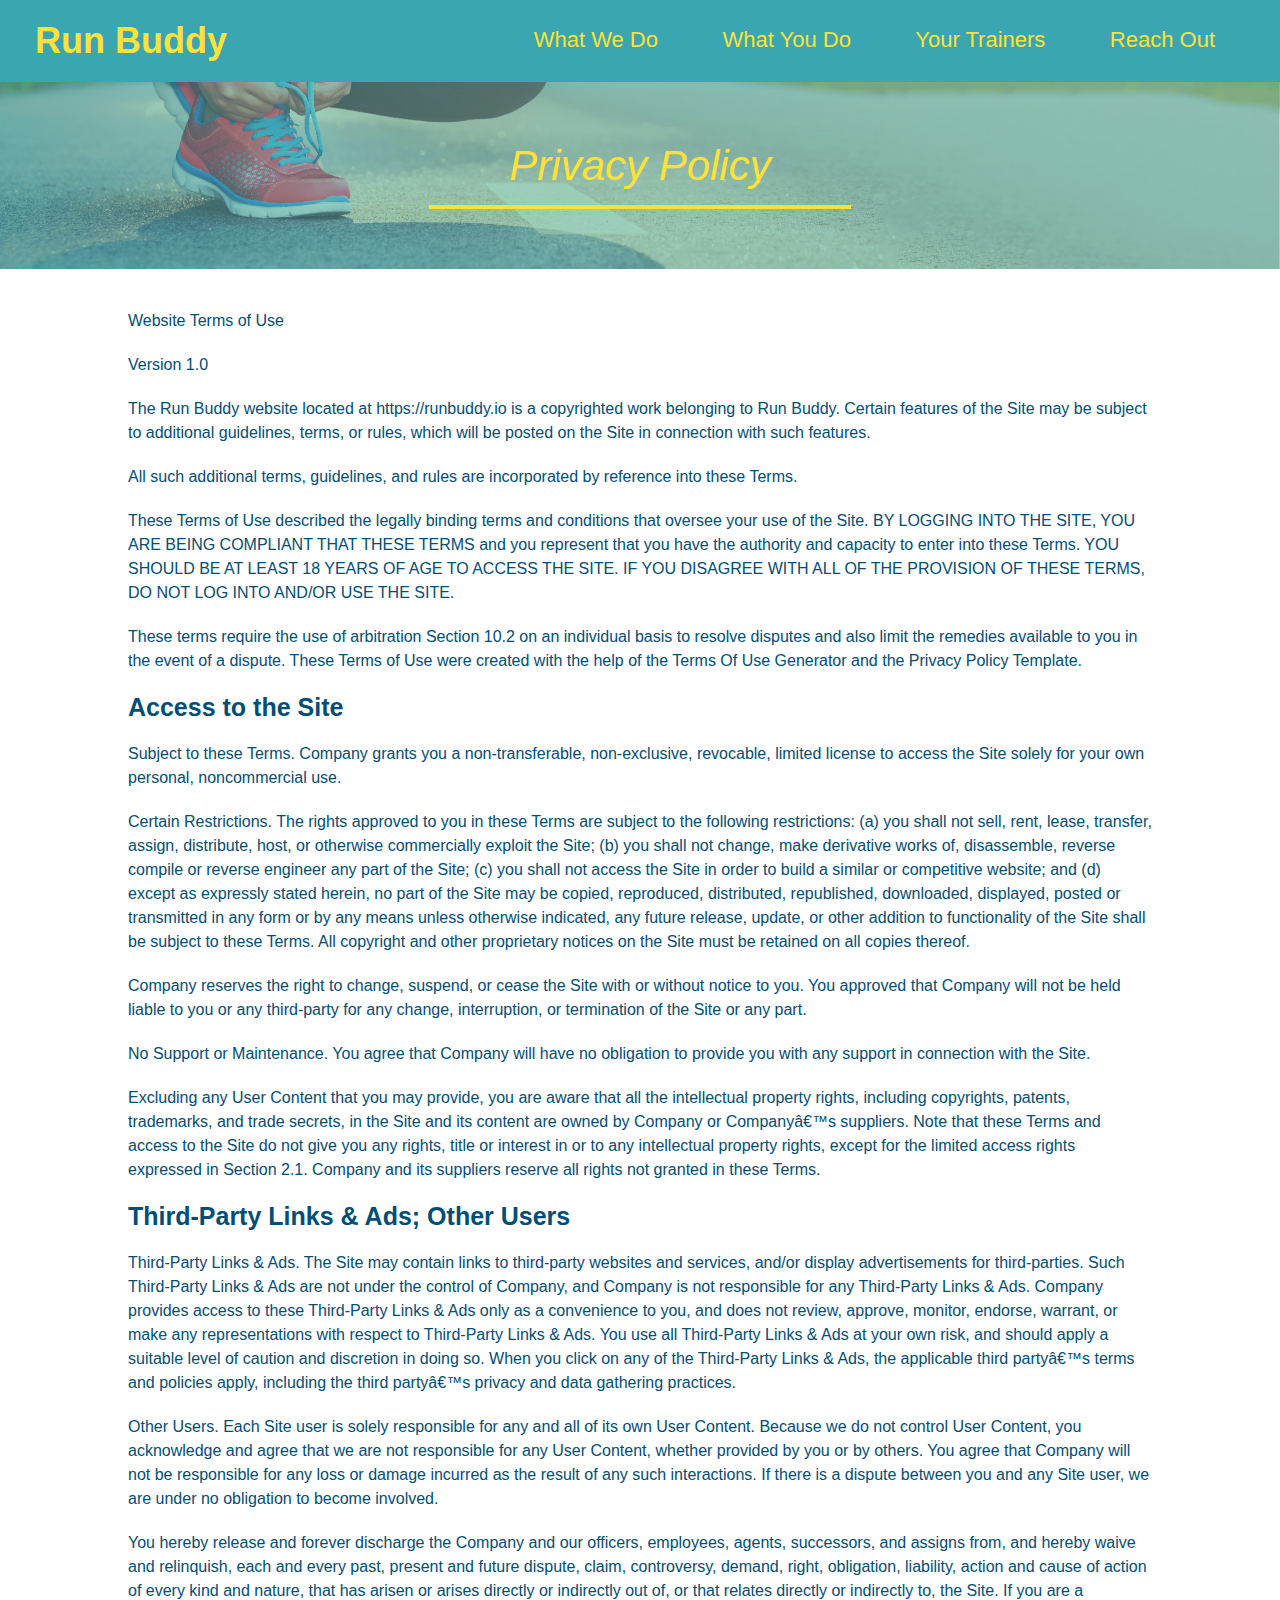
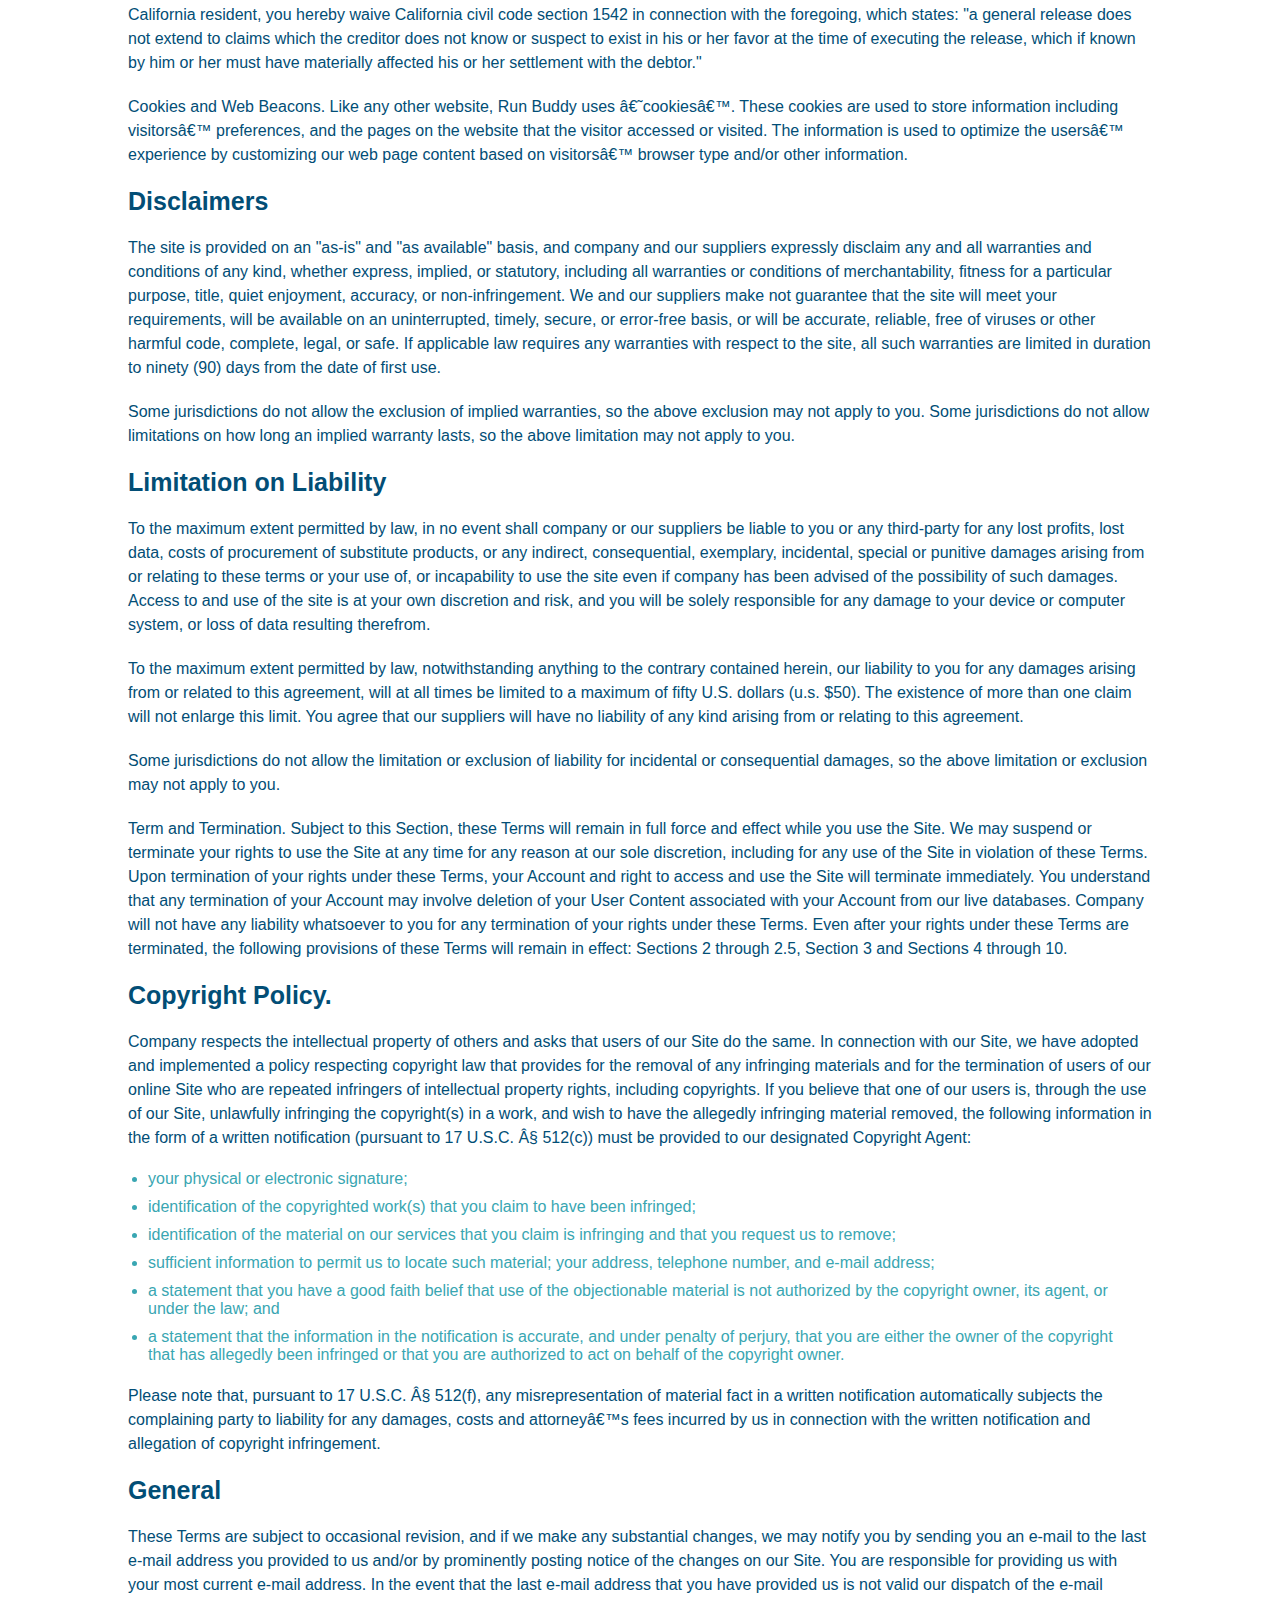
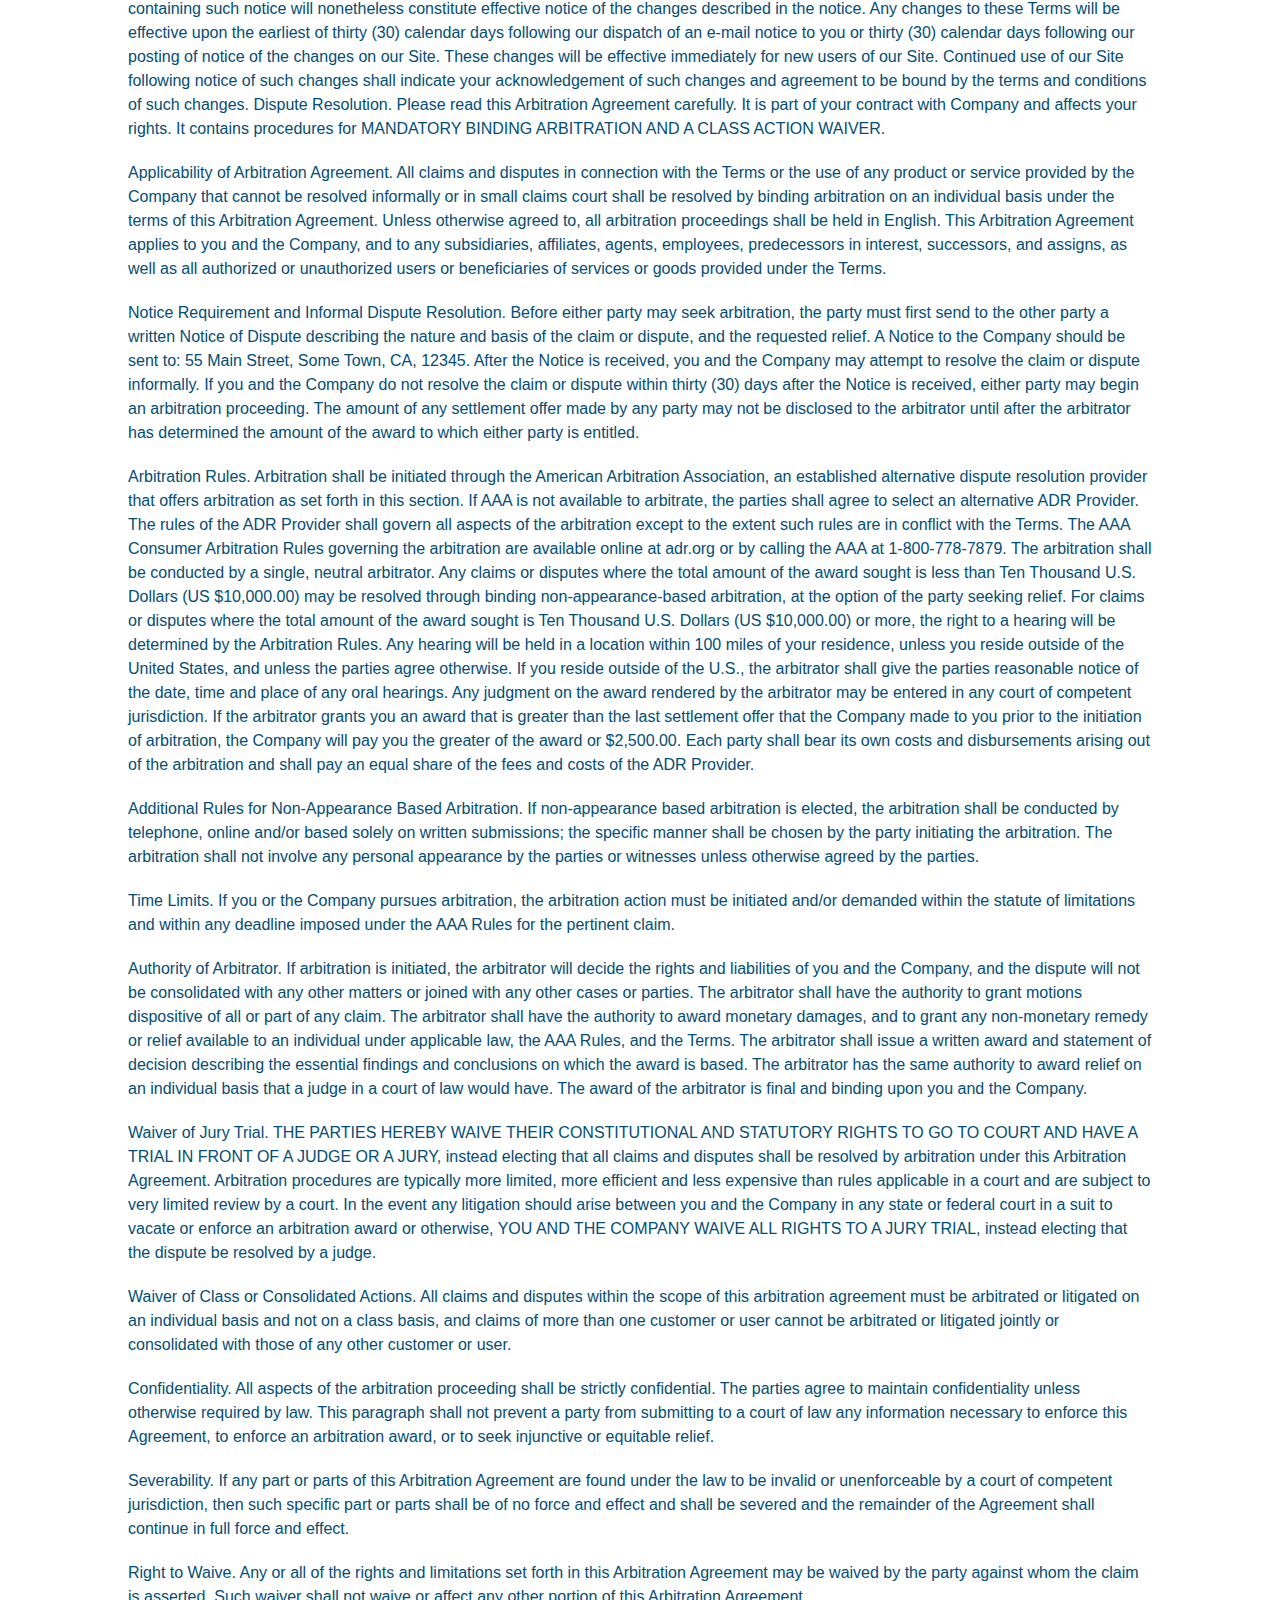
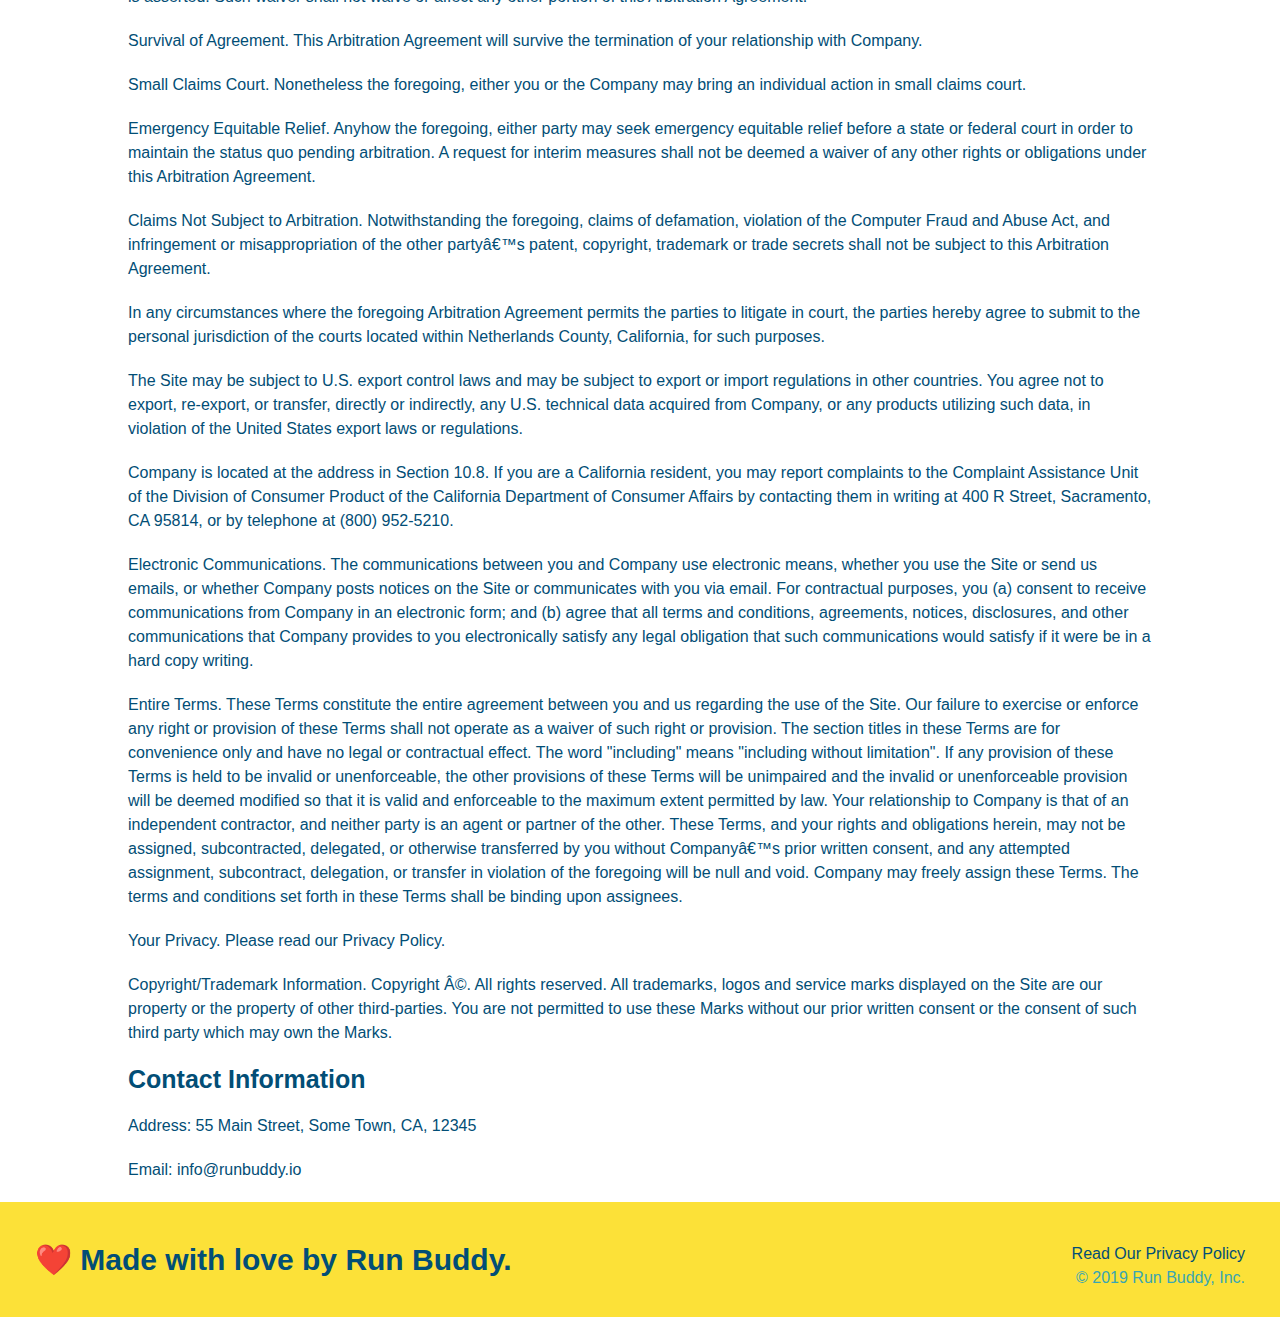
==== privacy-policy.html @ ea3697c6 "privacy policy" ====
<!DOCTYPE html>
<html lang="en">

  <head>
    <meta charset="UTF-8" />
    <title>Privacy Policy - Run Buddy</title>
    <link rel="stylesheet" href="./assets/css/style.css">
    <link rel="stylesheet" href="./assets/css/secondary-styles.css" />
  </head>

  <body>
    <header> 
        <h1> 
            <a href="./index.html">Run Buddy</a> 
        </h1>
        <nav>
            <ul>
                <li>
                    <a href="./index.html#what-we-do">What We Do</a>
                </li>
                <li>
                    <a href="./index.html#what-you-do">What You Do</a>
                </li>
                <li>
                    <a href="./index.html#your-trainers">Your Trainers</a>
                </li>
                <li>
                    <a href="./index.html#reach-out">Reach Out</a>
                </li>
            </ul>
        </nav>
    </header>

    <section class="hero">
        <h2 class="page-title">
            Privacy Policy
        </h2>
    </section>

    <article class="secondary-content">
      <p>
        Website Terms of Use
      </p>

      <p>
        Version 1.0
      </p>

      <p>
        The Run Buddy website located at https://runbuddy.io is a copyrighted work belonging to Run Buddy. Certain
        features of the Site may be subject to additional guidelines, terms, or rules, which will be posted on the Site
        in connection with such features.
      </p>

      <p>
        All such additional terms, guidelines, and rules are incorporated by reference into these Terms.
      </p>

      <p>
        These Terms of Use described the legally binding terms and conditions that oversee your use of the Site. BY
        LOGGING INTO THE SITE, YOU ARE BEING COMPLIANT THAT THESE TERMS and you represent that you have the authority
        and capacity to enter into these Terms. YOU SHOULD BE AT LEAST 18 YEARS OF AGE TO ACCESS THE SITE. IF YOU
        DISAGREE WITH ALL OF THE PROVISION OF THESE TERMS, DO NOT LOG INTO AND/OR USE THE SITE.
      </p>

      <p>
        These terms require the use of arbitration Section 10.2 on an individual basis to resolve disputes and also
        limit the remedies available to you in the event of a dispute. These Terms of Use were created with the help of
        the Terms Of Use Generator and the Privacy Policy Template.
      </p>

      <h3>
        Access to the Site
      </h3>

      <p>
        Subject to these Terms. Company grants you a non-transferable, non-exclusive, revocable, limited license to
        access the Site solely for your own personal, noncommercial use.
      </p>

      <p>
        Certain Restrictions. The rights approved to you in these Terms are subject to the following restrictions: (a)
        you shall not sell, rent, lease, transfer, assign, distribute, host, or otherwise commercially exploit the Site;
        (b) you shall not change, make derivative works of, disassemble, reverse compile or reverse engineer any part of
        the Site; (c) you shall not access the Site in order to build a similar or competitive website; and (d) except
        as expressly stated herein, no part of the Site may be copied, reproduced, distributed, republished, downloaded,
        displayed, posted or transmitted in any form or by any means unless otherwise indicated, any future release,
        update, or other addition to functionality of the Site shall be subject to these Terms. All copyright and other
        proprietary notices on the Site must be retained on all copies thereof.
      </p>

      <p>
        Company reserves the right to change, suspend, or cease the Site with or without notice to you. You approved
        that Company will not be held liable to you or any third-party for any change, interruption, or termination of
        the Site or any part.
      </p>

      <p>
        No Support or Maintenance. You agree that Company will have no obligation to provide you with any support in
        connection with the Site.
      </p>

      <p>
        Excluding any User Content that you may provide, you are aware that all the intellectual property rights,
        including copyrights, patents, trademarks, and trade secrets, in the Site and its content are owned by Company
        or Companyâ€™s suppliers. Note that these Terms and access to the Site do not give you any rights, title or
        interest in or to any intellectual property rights, except for the limited access rights expressed in Section
        2.1. Company and its suppliers reserve all rights not granted in these Terms.
      </p>

      <h3>
        Third-Party Links & Ads; Other Users
      </h3>

      <p>
        Third-Party Links & Ads. The Site may contain links to third-party websites and services, and/or display
        advertisements for third-parties. Such Third-Party Links & Ads are not under the control of Company, and Company
        is not responsible for any Third-Party Links & Ads. Company provides access to these Third-Party Links & Ads
        only as a convenience to you, and does not review, approve, monitor, endorse, warrant, or make any
        representations with respect to Third-Party Links & Ads. You use all Third-Party Links & Ads at your own risk,
        and should apply a suitable level of caution and discretion in doing so. When you click on any of the
        Third-Party Links & Ads, the applicable third partyâ€™s terms and policies apply, including the third partyâ€™s
        privacy and data gathering practices.
      </p>

      <p>
        Other Users. Each Site user is solely responsible for any and all of its own User Content. Because we do not
        control User Content, you acknowledge and agree that we are not responsible for any User Content, whether
        provided by you or by others. You agree that Company will not be responsible for any loss or damage incurred as
        the result of any such interactions. If there is a dispute between you and any Site user, we are under no
        obligation to become involved.
      </p>

      <p>
        You hereby release and forever discharge the Company and our officers, employees, agents, successors, and
        assigns from, and hereby waive and relinquish, each and every past, present and future dispute, claim,
        controversy, demand, right, obligation, liability, action and cause of action of every kind and nature, that has
        arisen or arises directly or indirectly out of, or that relates directly or indirectly to, the Site. If you are
        a California resident, you hereby waive California civil code section 1542 in connection with the foregoing,
        which states: "a general release does not extend to claims which the creditor does not know or suspect to exist
        in his or her favor at the time of executing the release, which if known by him or her must have materially
        affected his or her settlement with the debtor."
      </p>

      <p>
        Cookies and Web Beacons. Like any other website, Run Buddy uses â€˜cookiesâ€™. These cookies are used to store
        information including visitorsâ€™ preferences, and the pages on the website that the visitor accessed or visited.
        The information is used to optimize the usersâ€™ experience by customizing our web page content based on visitorsâ€™
        browser type and/or other information.
      </p>

      <h3>
        Disclaimers
      </h3>

      <p>
        The site is provided on an "as-is" and "as available" basis, and company and our suppliers expressly disclaim
        any and all warranties and conditions of any kind, whether express, implied, or statutory, including all
        warranties or conditions of merchantability, fitness for a particular purpose, title, quiet enjoyment, accuracy,
        or non-infringement. We and our suppliers make not guarantee that the site will meet your requirements, will be
        available on an uninterrupted, timely, secure, or error-free basis, or will be accurate, reliable, free of
        viruses or other harmful code, complete, legal, or safe. If applicable law requires any warranties with respect
        to the site, all such warranties are limited in duration to ninety (90) days from the date of first use.
      </p>

      <p>
        Some jurisdictions do not allow the exclusion of implied warranties, so the above exclusion may not apply to
        you. Some jurisdictions do not allow limitations on how long an implied warranty lasts, so the above limitation
        may not apply to you.
      </p>

      <h3>
        Limitation on Liability
      </h3>

      <p>
        To the maximum extent permitted by law, in no event shall company or our suppliers be liable to you or any
        third-party for any lost profits, lost data, costs of procurement of substitute products, or any indirect,
        consequential, exemplary, incidental, special or punitive damages arising from or relating to these terms or
        your use of, or incapability to use the site even if company has been advised of the possibility of such
        damages. Access to and use of the site is at your own discretion and risk, and you will be solely responsible
        for any damage to your device or computer system, or loss of data resulting therefrom.
      </p>

      <p>
        To the maximum extent permitted by law, notwithstanding anything to the contrary contained herein, our liability
        to you for any damages arising from or related to this agreement, will at all times be limited to a maximum of
        fifty U.S. dollars (u.s. $50). The existence of more than one claim will not enlarge this limit. You agree that
        our suppliers will have no liability of any kind arising from or relating to this agreement.
      </p>

      <p>
        Some jurisdictions do not allow the limitation or exclusion of liability for incidental or consequential
        damages, so the above limitation or exclusion may not apply to you.
      </p>

      <p>
        Term and Termination. Subject to this Section, these Terms will remain in full force and effect while you use
        the Site. We may suspend or terminate your rights to use the Site at any time for any reason at our sole
        discretion, including for any use of the Site in violation of these Terms. Upon termination of your rights under
        these Terms, your Account and right to access and use the Site will terminate immediately. You understand that
        any termination of your Account may involve deletion of your User Content associated with your Account from our
        live databases. Company will not have any liability whatsoever to you for any termination of your rights under
        these Terms. Even after your rights under these Terms are terminated, the following provisions of these Terms
        will remain in effect: Sections 2 through 2.5, Section 3 and Sections 4 through 10.
      </p>

      <h3>
        Copyright Policy.
      </h3>

      <p>
        Company respects the intellectual property of others and asks that users of our Site do the same. In connection
        with our Site, we have adopted and implemented a policy respecting copyright law that provides for the removal
        of any infringing materials and for the termination of users of our online Site who are repeated infringers of
        intellectual property rights, including copyrights. If you believe that one of our users is, through the use of
        our Site, unlawfully infringing the copyright(s) in a work, and wish to have the allegedly infringing material
        removed, the following information in the form of a written notification (pursuant to 17 U.S.C. Â§ 512(c)) must
        be provided to our designated Copyright Agent:
      </p>

      <ul>
        <li>
          your physical or electronic signature;
        </li>
        <li>
          identification of the copyrighted work(s) that you claim to have been infringed;
        </li>
        <li>
          identification of the material on our services that you claim is infringing and that you request us to remove;
        </li>
        <li>
          sufficient information to permit us to locate such material; your address, telephone number, and e-mail
          address;
        </li>
        <li>
          a statement that you have a good faith belief that use of the objectionable material is not authorized by the
          copyright owner, its agent, or under the law; and
        </li>
        <li>
          a statement that the information in the notification is accurate, and under penalty of perjury, that you are
          either the owner of the copyright that has allegedly been infringed or that you are authorized to act on
          behalf of the copyright owner.
        </li>
      </ul>

      <p>
        Please note that, pursuant to 17 U.S.C. Â§ 512(f), any misrepresentation of material fact in a written
        notification automatically subjects the complaining party to liability for any damages, costs and attorneyâ€™s
        fees incurred by us in connection with the written notification and allegation of copyright infringement.
      </p>

      <h3>
        General
      </h3>

      <p>
        These Terms are subject to occasional revision, and if we make any substantial changes, we may notify you by
        sending you an e-mail to the last e-mail address you provided to us and/or by prominently posting notice of the
        changes on our Site. You are responsible for providing us with your most current e-mail address. In the event
        that the last e-mail address that you have provided us is not valid our dispatch of the e-mail containing such
        notice will nonetheless constitute effective notice of the changes described in the notice. Any changes to these
        Terms will be effective upon the earliest of thirty (30) calendar days following our dispatch of an e-mail
        notice to you or thirty (30) calendar days following our posting of notice of the changes on our Site. These
        changes will be effective immediately for new users of our Site. Continued use of our Site following notice of
        such changes shall indicate your acknowledgement of such changes and agreement to be bound by the terms and
        conditions of such changes. Dispute Resolution. Please read this Arbitration Agreement carefully. It is part of
        your contract with Company and affects your rights. It contains procedures for MANDATORY BINDING ARBITRATION AND
        A CLASS ACTION WAIVER.
      </p>

      <p>
        Applicability of Arbitration Agreement. All claims and disputes in connection with the Terms or the use of any
        product or service provided by the Company that cannot be resolved informally or in small claims court shall be
        resolved by binding arbitration on an individual basis under the terms of this Arbitration Agreement. Unless
        otherwise agreed to, all arbitration proceedings shall be held in English. This Arbitration Agreement applies to
        you and the Company, and to any subsidiaries, affiliates, agents, employees, predecessors in interest,
        successors, and assigns, as well as all authorized or unauthorized users or beneficiaries of services or goods
        provided under the Terms.
      </p>

      <p>
        Notice Requirement and Informal Dispute Resolution. Before either party may seek arbitration, the party must
        first send to the other party a written Notice of Dispute describing the nature and basis of the claim or
        dispute, and the requested relief. A Notice to the Company should be sent to: 55 Main Street, Some Town, CA,
        12345. After the Notice is received, you and the Company may attempt to resolve the claim or dispute informally.
        If you and the Company do not resolve the claim or dispute within thirty (30) days after the Notice is received,
        either party may begin an arbitration proceeding. The amount of any settlement offer made by any party may not
        be disclosed to the arbitrator until after the arbitrator has determined the amount of the award to which either
        party is entitled.
      </p>

      <p>
        Arbitration Rules. Arbitration shall be initiated through the American Arbitration Association, an established
        alternative dispute resolution provider that offers arbitration as set forth in this section. If AAA is not
        available to arbitrate, the parties shall agree to select an alternative ADR Provider. The rules of the ADR
        Provider shall govern all aspects of the arbitration except to the extent such rules are in conflict with the
        Terms. The AAA Consumer Arbitration Rules governing the arbitration are available online at adr.org or by
        calling the AAA at 1-800-778-7879. The arbitration shall be conducted by a single, neutral arbitrator. Any
        claims or disputes where the total amount of the award sought is less than Ten Thousand U.S. Dollars (US
        $10,000.00) may be resolved through binding non-appearance-based arbitration, at the option of the party seeking
        relief. For claims or disputes where the total amount of the award sought is Ten Thousand U.S. Dollars (US
        $10,000.00) or more, the right to a hearing will be determined by the Arbitration Rules. Any hearing will be
        held in a location within 100 miles of your residence, unless you reside outside of the United States, and
        unless the parties agree otherwise. If you reside outside of the U.S., the arbitrator shall give the parties
        reasonable notice of the date, time and place of any oral hearings. Any judgment on the award rendered by the
        arbitrator may be entered in any court of competent jurisdiction. If the arbitrator grants you an award that is
        greater than the last settlement offer that the Company made to you prior to the initiation of arbitration, the
        Company will pay you the greater of the award or $2,500.00. Each party shall bear its own costs and
        disbursements arising out of the arbitration and shall pay an equal share of the fees and costs of the ADR
        Provider.
      </p>

      <p>
        Additional Rules for Non-Appearance Based Arbitration. If non-appearance based arbitration is elected, the
        arbitration shall be conducted by telephone, online and/or based solely on written submissions; the specific
        manner shall be chosen by the party initiating the arbitration. The arbitration shall not involve any personal
        appearance by the parties or witnesses unless otherwise agreed by the parties.
      </p>

      <p>
        Time Limits. If you or the Company pursues arbitration, the arbitration action must be initiated and/or demanded
        within the statute of limitations and within any deadline imposed under the AAA Rules for the pertinent claim.
      </p>

      <p>
        Authority of Arbitrator. If arbitration is initiated, the arbitrator will decide the rights and liabilities of
        you and the Company, and the dispute will not be consolidated with any other matters or joined with any other
        cases or parties. The arbitrator shall have the authority to grant motions dispositive of all or part of any
        claim. The arbitrator shall have the authority to award monetary damages, and to grant any non-monetary remedy
        or relief available to an individual under applicable law, the AAA Rules, and the Terms. The arbitrator shall
        issue a written award and statement of decision describing the essential findings and conclusions on which the
        award is based. The arbitrator has the same authority to award relief on an individual basis that a judge in a
        court of law would have. The award of the arbitrator is final and binding upon you and the Company.
      </p>

      <p>
        Waiver of Jury Trial. THE PARTIES HEREBY WAIVE THEIR CONSTITUTIONAL AND STATUTORY RIGHTS TO GO TO COURT AND HAVE
        A TRIAL IN FRONT OF A JUDGE OR A JURY, instead electing that all claims and disputes shall be resolved by
        arbitration under this Arbitration Agreement. Arbitration procedures are typically more limited, more efficient
        and less expensive than rules applicable in a court and are subject to very limited review by a court. In the
        event any litigation should arise between you and the Company in any state or federal court in a suit to vacate
        or enforce an arbitration award or otherwise, YOU AND THE COMPANY WAIVE ALL RIGHTS TO A JURY TRIAL, instead
        electing that the dispute be resolved by a judge.
      </p>

      <p>
        Waiver of Class or Consolidated Actions. All claims and disputes within the scope of this arbitration agreement
        must be arbitrated or litigated on an individual basis and not on a class basis, and claims of more than one
        customer or user cannot be arbitrated or litigated jointly or consolidated with those of any other customer or
        user.
      </p>

      <p>
        Confidentiality. All aspects of the arbitration proceeding shall be strictly confidential. The parties agree to
        maintain confidentiality unless otherwise required by law. This paragraph shall not prevent a party from
        submitting to a court of law any information necessary to enforce this Agreement, to enforce an arbitration
        award, or to seek injunctive or equitable relief.
      </p>

      <p>
        Severability. If any part or parts of this Arbitration Agreement are found under the law to be invalid or
        unenforceable by a court of competent jurisdiction, then such specific part or parts shall be of no force and
        effect and shall be severed and the remainder of the Agreement shall continue in full force and effect.
      </p>

      <p>
        Right to Waive. Any or all of the rights and limitations set forth in this Arbitration Agreement may be waived
        by the party against whom the claim is asserted. Such waiver shall not waive or affect any other portion of this
        Arbitration Agreement.
      </p>

      <p>
        Survival of Agreement. This Arbitration Agreement will survive the termination of your relationship with
        Company.
      </p>

      <p>
        Small Claims Court. Nonetheless the foregoing, either you or the Company may bring an individual action in small
        claims court.
      </p>

      <p>
        Emergency Equitable Relief. Anyhow the foregoing, either party may seek emergency equitable relief before a
        state or federal court in order to maintain the status quo pending arbitration. A request for interim measures
        shall not be deemed a waiver of any other rights or obligations under this Arbitration Agreement.
      </p>

      <p>
        Claims Not Subject to Arbitration. Notwithstanding the foregoing, claims of defamation, violation of the
        Computer Fraud and Abuse Act, and infringement or misappropriation of the other partyâ€™s patent, copyright,
        trademark or trade secrets shall not be subject to this Arbitration Agreement.
      </p>

      <p>
        In any circumstances where the foregoing Arbitration Agreement permits the parties to litigate in court, the
        parties hereby agree to submit to the personal jurisdiction of the courts located within Netherlands County,
        California, for such purposes.
      </p>

      <p>
        The Site may be subject to U.S. export control laws and may be subject to export or import regulations in other
        countries. You agree not to export, re-export, or transfer, directly or indirectly, any U.S. technical data
        acquired from Company, or any products utilizing such data, in violation of the United States export laws or
        regulations.
      </p>

      <p>
        Company is located at the address in Section 10.8. If you are a California resident, you may report complaints
        to the Complaint Assistance Unit of the Division of Consumer Product of the California Department of Consumer
        Affairs by contacting them in writing at 400 R Street, Sacramento, CA 95814, or by telephone at (800) 952-5210.
      </p>

      <p>
        Electronic Communications. The communications between you and Company use electronic means, whether you use the
        Site or send us emails, or whether Company posts notices on the Site or communicates with you via email. For
        contractual purposes, you (a) consent to receive communications from Company in an electronic form; and (b)
        agree that all terms and conditions, agreements, notices, disclosures, and other communications that Company
        provides to you electronically satisfy any legal obligation that such communications would satisfy if it were be
        in a hard copy writing.
      </p>

      <p>
        Entire Terms. These Terms constitute the entire agreement between you and us regarding the use of the Site. Our
        failure to exercise or enforce any right or provision of these Terms shall not operate as a waiver of such right
        or provision. The section titles in these Terms are for convenience only and have no legal or contractual
        effect. The word "including" means "including without limitation". If any provision of these Terms is held to be
        invalid or unenforceable, the other provisions of these Terms will be unimpaired and the invalid or
        unenforceable provision will be deemed modified so that it is valid and enforceable to the maximum extent
        permitted by law. Your relationship to Company is that of an independent contractor, and neither party is an
        agent or partner of the other. These Terms, and your rights and obligations herein, may not be assigned,
        subcontracted, delegated, or otherwise transferred by you without Companyâ€™s prior written consent, and any
        attempted assignment, subcontract, delegation, or transfer in violation of the foregoing will be null and void.
        Company may freely assign these Terms. The terms and conditions set forth in these Terms shall be binding upon
        assignees.
      </p>

      <p>
        Your Privacy. Please read our Privacy Policy.
      </p>

      <p>
        Copyright/Trademark Information. Copyright Â©. All rights reserved. All trademarks, logos and service marks
        displayed on the Site are our property or the property of other third-parties. You are not permitted to use
        these Marks without our prior written consent or the consent of such third party which may own the Marks.
      </p>

      <h3>
        Contact Information
      </h3>

      <p>
        Address: 55 Main Street, Some Town, CA, 12345
      </p>

      <p>
        Email: info@runbuddy.io
      </p>

    </article>

    <footer>
        <h2>❤️ Made with love by Run Buddy.</h2>
        <div>
            <a>Read Our Privacy Policy</a> <br />
            &copy; 2019 Run Buddy, Inc.
        </div>
    </footer>
  </body>

</html>
---- assets/css/style.css ----
* {
    margin: 0;
    padding: 0;
    box-sizing: border-box;
}

/* header ---------------------------------------------------------------*/
header {
    padding: 20px 35px;
    background-color: #39a6b2;
}

header h1{
    font-weight: bold;
    font-size: 36px;
    color: #fce138;
    margin: 0;
    display: inline;
}

header a{
    text-decoration: none;
    color: #fce138;
}

header nav{
    float: right;
    margin: 7px 0;
}

header nav ul li {
    display: inline;
}

header nav ul li a {
    margin: 0 30px;
    font-weight: lighter;
    font-size: 22px;
}

/* body ---------------------------------------------------------------*/
body {
    font-family: Helvetica, Arial, sans-serif;
    color: #39a6b2;
}

.hero {
    background-image: url("../images/hero-bg.jpg");
    height: 600px;
    background-position: center;
    background-size: cover;
    position: relative;
}

.hero-form {
    color: #024e76;
    background-color: #fce138;
    padding: 20px;
    width: 505px;
    border-style: solid;
    border-width: 3px;
    border-color: #024e76;
    position: absolute;
    bottom: 120px;
    right: 140px;
}

.hero-form h3 {
    font-size: 24px;
    margin: 0;
}

.hero-form p{
    margin: 5px 0 15px 0;
}

.form-input {
    border: 1px solid #024e76;
    display: block;
    padding: 7px 15px;
    font-size: 16px;
    color: #024e76;
    width: 100%;
    margin-bottom: 15px;
}

.hero-form label {
    margin: 0 5px;
}

.hero-form button {
    color: #fce138;
    background-color: #024e76;
    border: none;
    padding: 10px 20px;
    font-size: 16px;
}

.section-title {
    font-size: 55px;
    color: #024e76;
    margin-bottom: 35px;
    padding: 0 100px 20px 100px;
    border-bottom: 3px solid;
    display: inline-block;
}

.primary-border {
    border-color: #fce138;
}

.secondary-border {
    border-color: #39a6b2;
}

.intro {
    text-align: center;
}

.intro p {
    line-height: 1.7;
    color: #39a6b2;
    width: 80%;
    font-size: 20px;
    margin: 0 auto;
}

.steps {
    text-align: center;
    background: #fce138;
}

.steps div {
    margin-bottom: 80px;
}

.steps img {
    width: 15%;
    margin: 10px 0;
}

.steps h3 {
    color: #024e76;
    font-size: 46px;
    margin-top: 10px;
}

.steps p {
    color: #39a6b2;
    font-size: 23px;
}

.steps span {
    font-size: 38px;
}

.trainers {
    text-align: center;
}

.trainer {
    width: 900px;
    margin: 0 auto 30px auto;
    background: #024e76;
    color: #fce138;
    overflow: auto;
}

.trainer img {
    width: 35%;
    float: left;
}

.trainer-bio {
    float: left;
    padding: 35px;
    width: 65%;
}

.text-left {
    text-align: left;
}

.text-right {
    text-align: right;
}

.trainer-bio h3 {
    font-size: 32px;
    margin-bottom: 8px;
}

.trainer-bio h4 {
    font-weight: lighter;
    font-size: 26px;
    margin-bottom: 25px;
}

.trainer-bio p {
    font-size: 17px;
    line-height: 1.3;
}

.section-title {
    font-size: 55px;
    display: inline-block;
    padding: 0 100px 20px 100px;
    border-bottom: 3px solid;
    margin-bottom: 35px;
    color: #024e76;
}

.contact {
    text-align: center;
    background: #024e76;
}

.contact h2 {
    color: #fce138;
}

.contact-info iframe {
    height: 400px;
    width: 400px;
}

.contact-info div {
    width: 410px;
    display: inline-block;
    vertical-align: top;
    text-align: left;
    margin: 30px 0 0 60px;
    color: white;
}

.contact-info h3 {
    color: #fce138;
    font-size: 32px;
}

.contact-info p, .contact-info address {
    margin: 20px 0;
    line-height: 1.5;
    font-size: 20px;
    font-style: normal;
}

.contact-info a {
    color: #fce138;
}

/* footer ---------------------------------------------------------------*/
footer {
    background: #fce138;
    width: 100%;
    padding: 40px 35px;
}

footer h2 {
    display: inline;
    color: #024e76;
    font-size: 30px;
    margin: 0;
}

footer div {
    float: right;
    line-height: 1.5;
    text-align: right;
}

footer a {
    color: #024e76;
}

section {
    padding: 60px;
}
---- assets/css/secondary-styles.css ----
.hero {
  background-position: bottom;
  height: auto;
  text-align: center;
  margin-bottom: 40px;
}

.page-title {
    color: #fce138;
    display: inline-block;
    border-bottom: 4px solid #fce138;
    padding: 0 80px 15px 80px;
    font-weight: normal;
    font-size: 42px;
    font-style: italic;
}

.secondary-content{
    width: 80%;
    margin: auto;
    color: #024e76;
}

.secondary-content h3 {
    font-size: 25px;
    margin: 20px 0 20px 0;
}

.secondary-content p {
    font-size: 16px;
    line-height: 1.5;
    margin: 20px 0 20px 0;
}

.secondary-content ul {
    margin: 15px 20px 15px 20px;
}

.secondary-content li {
    color: #39a6b2;
    margin: 10px 0 10px 0;
}
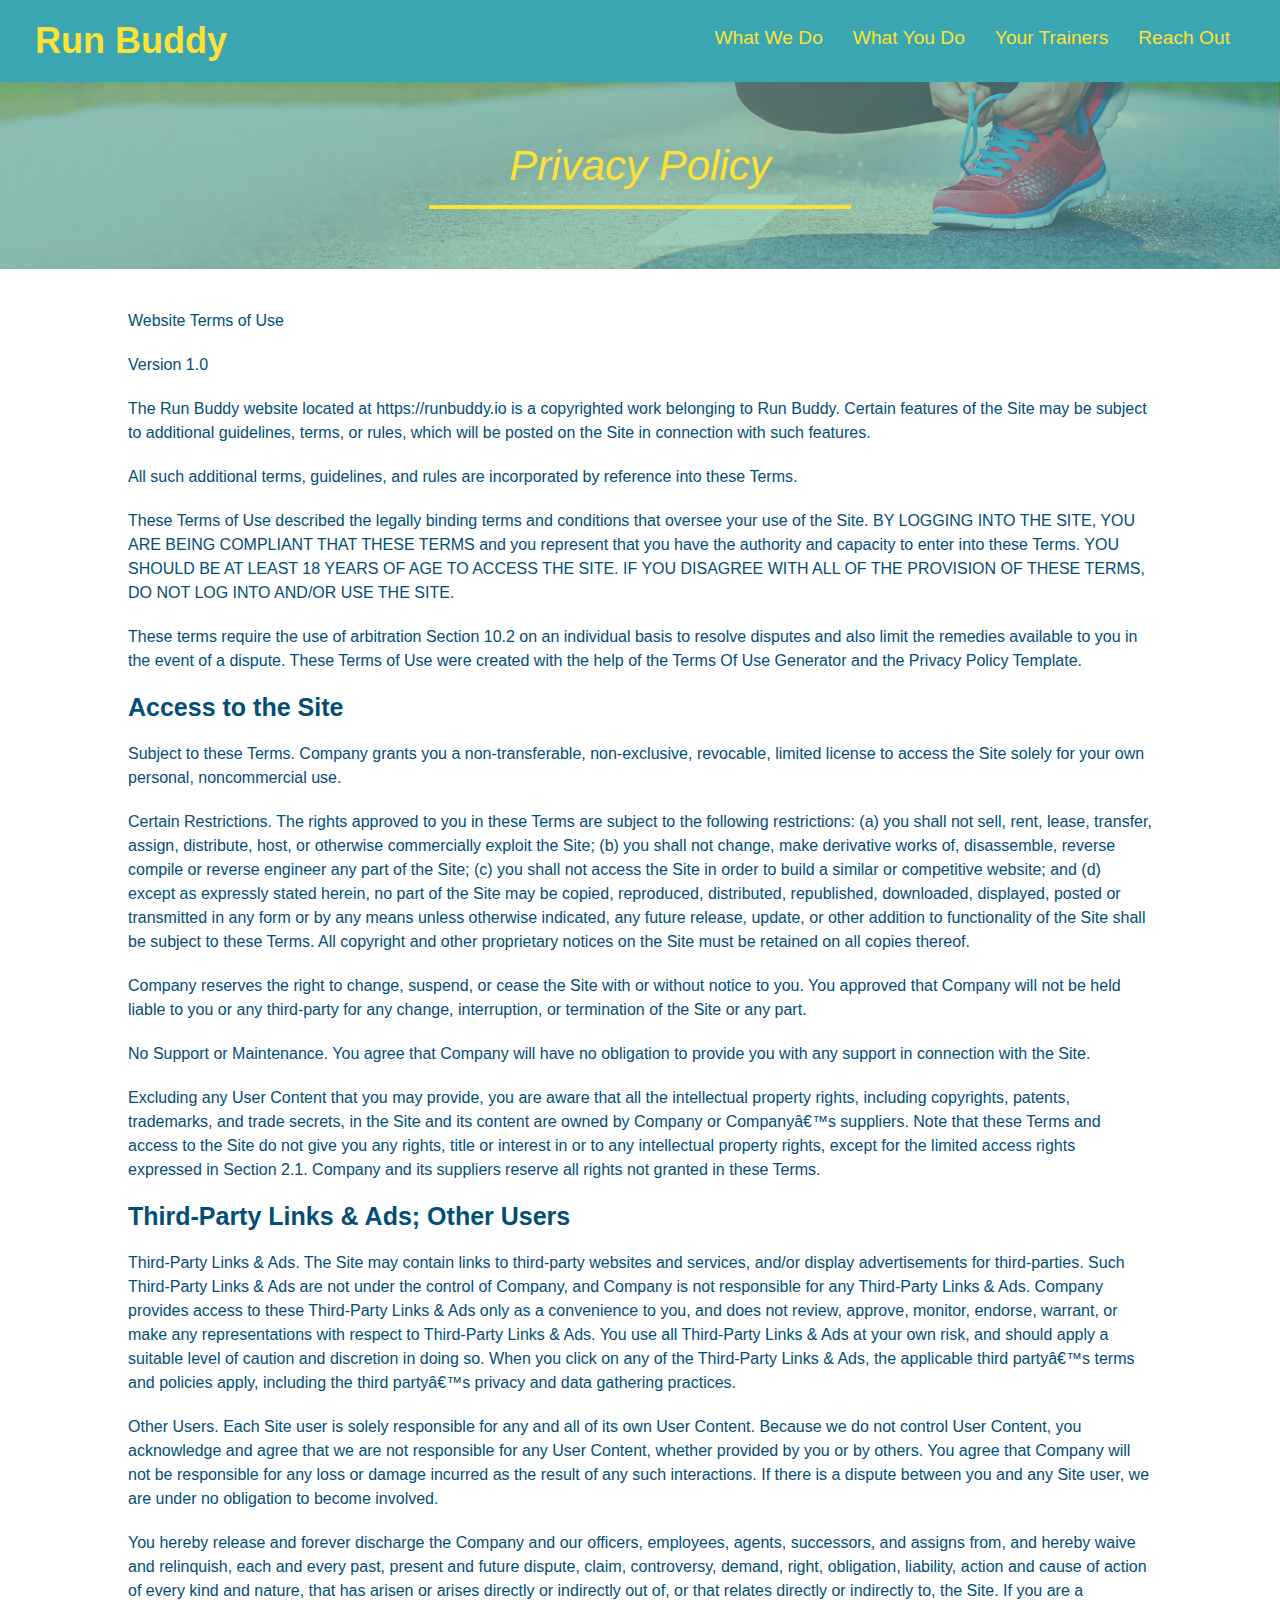
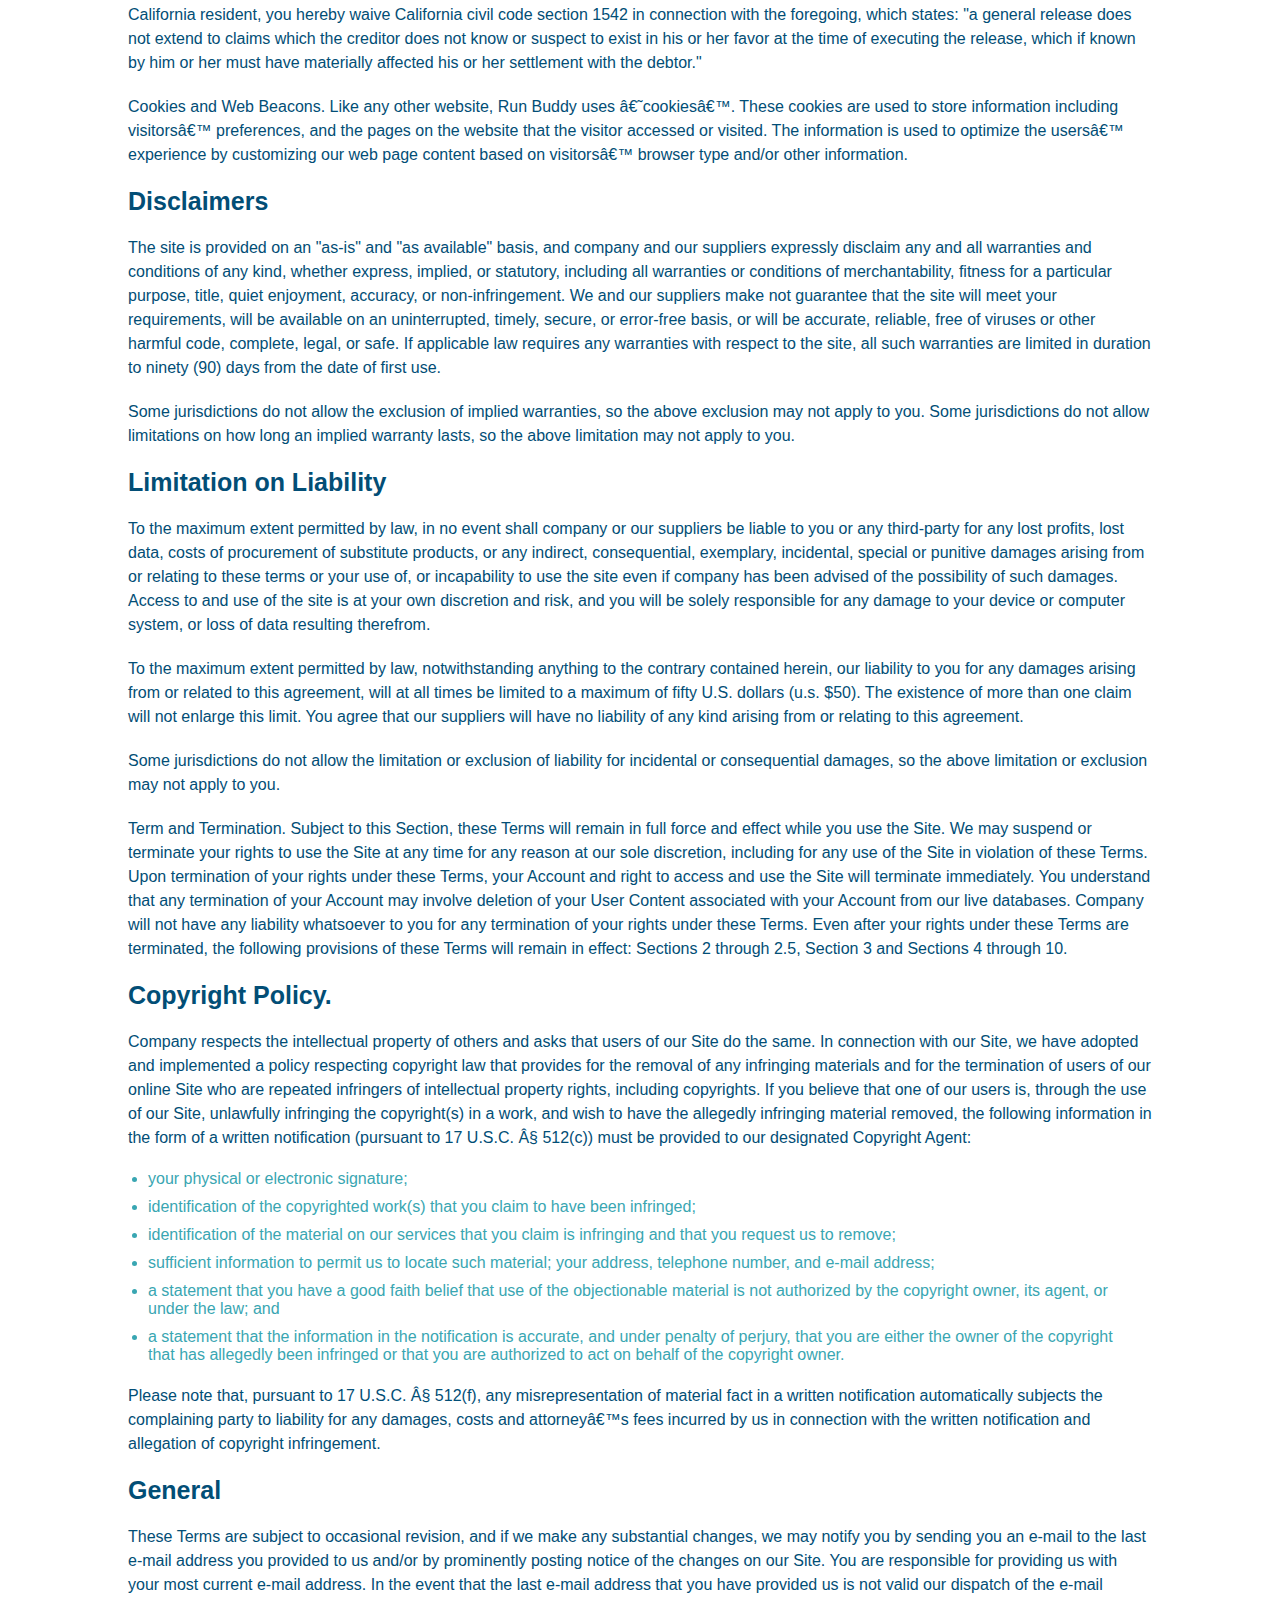
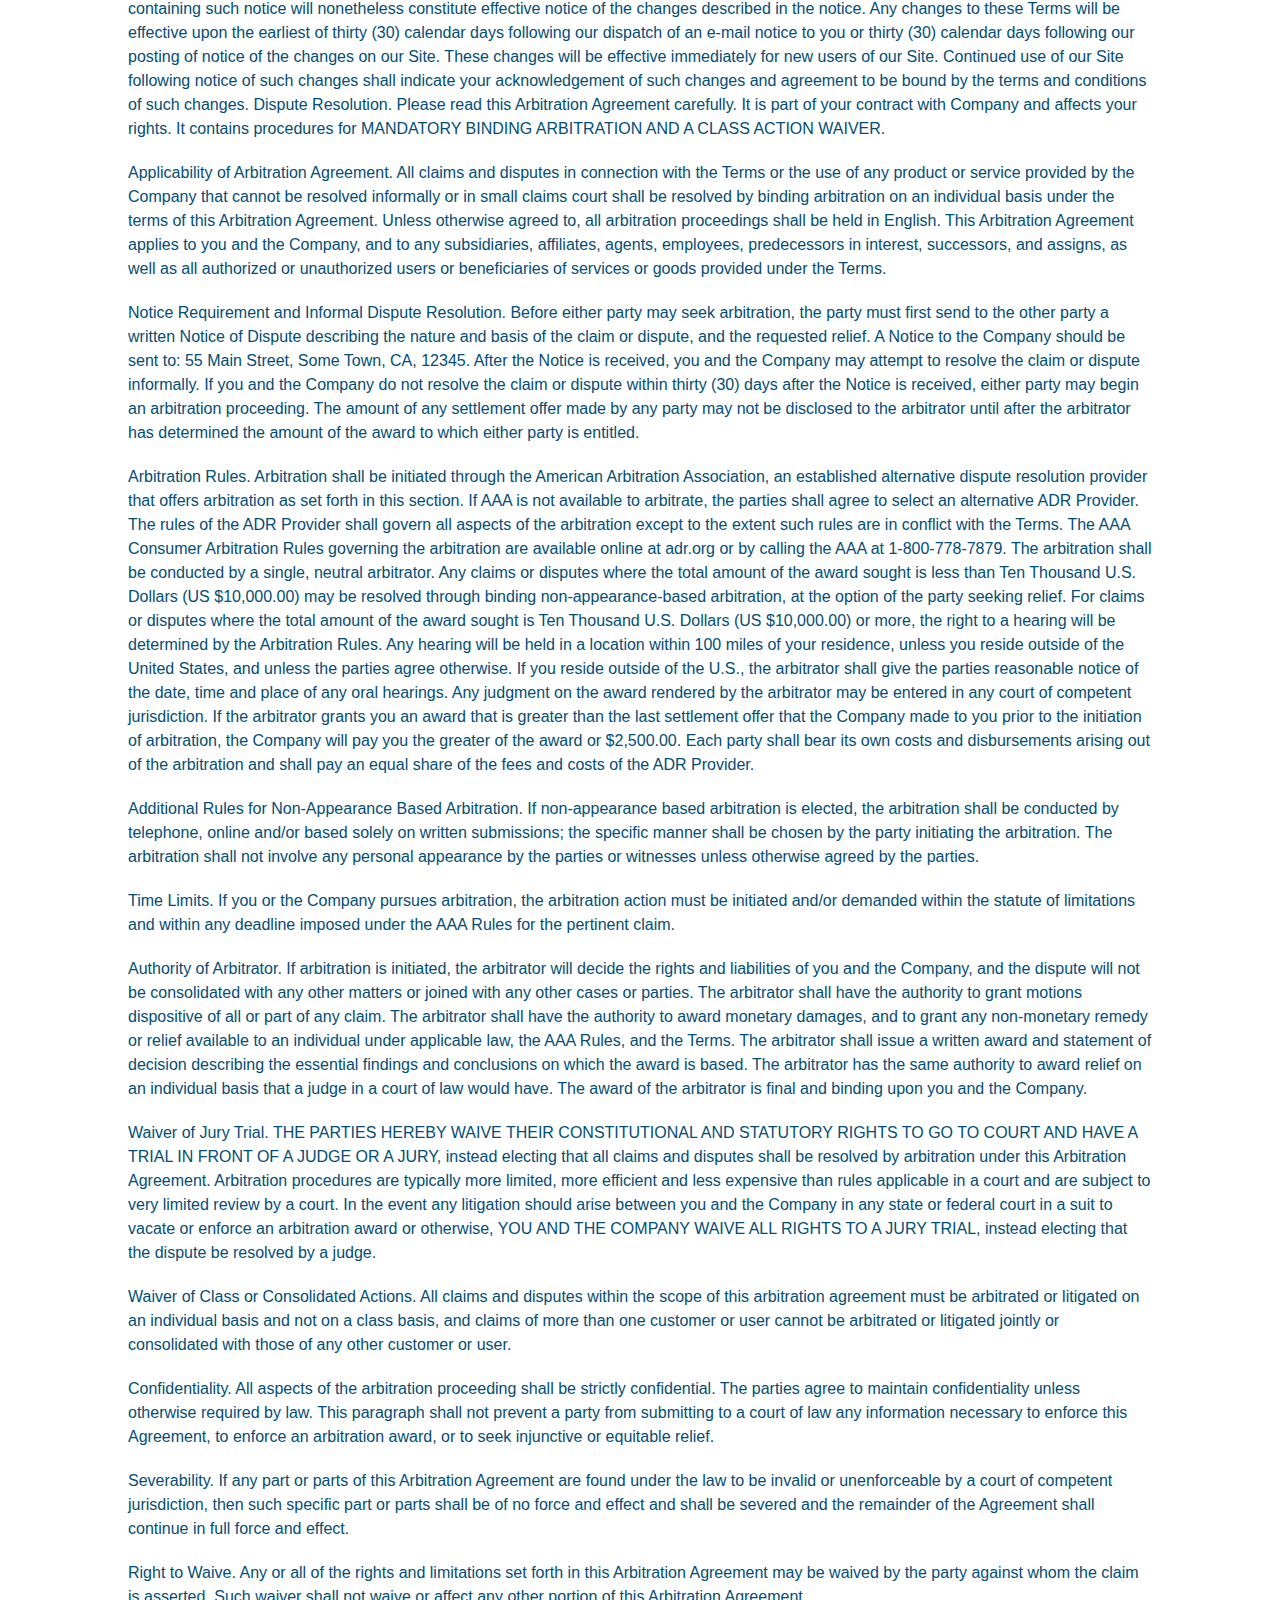
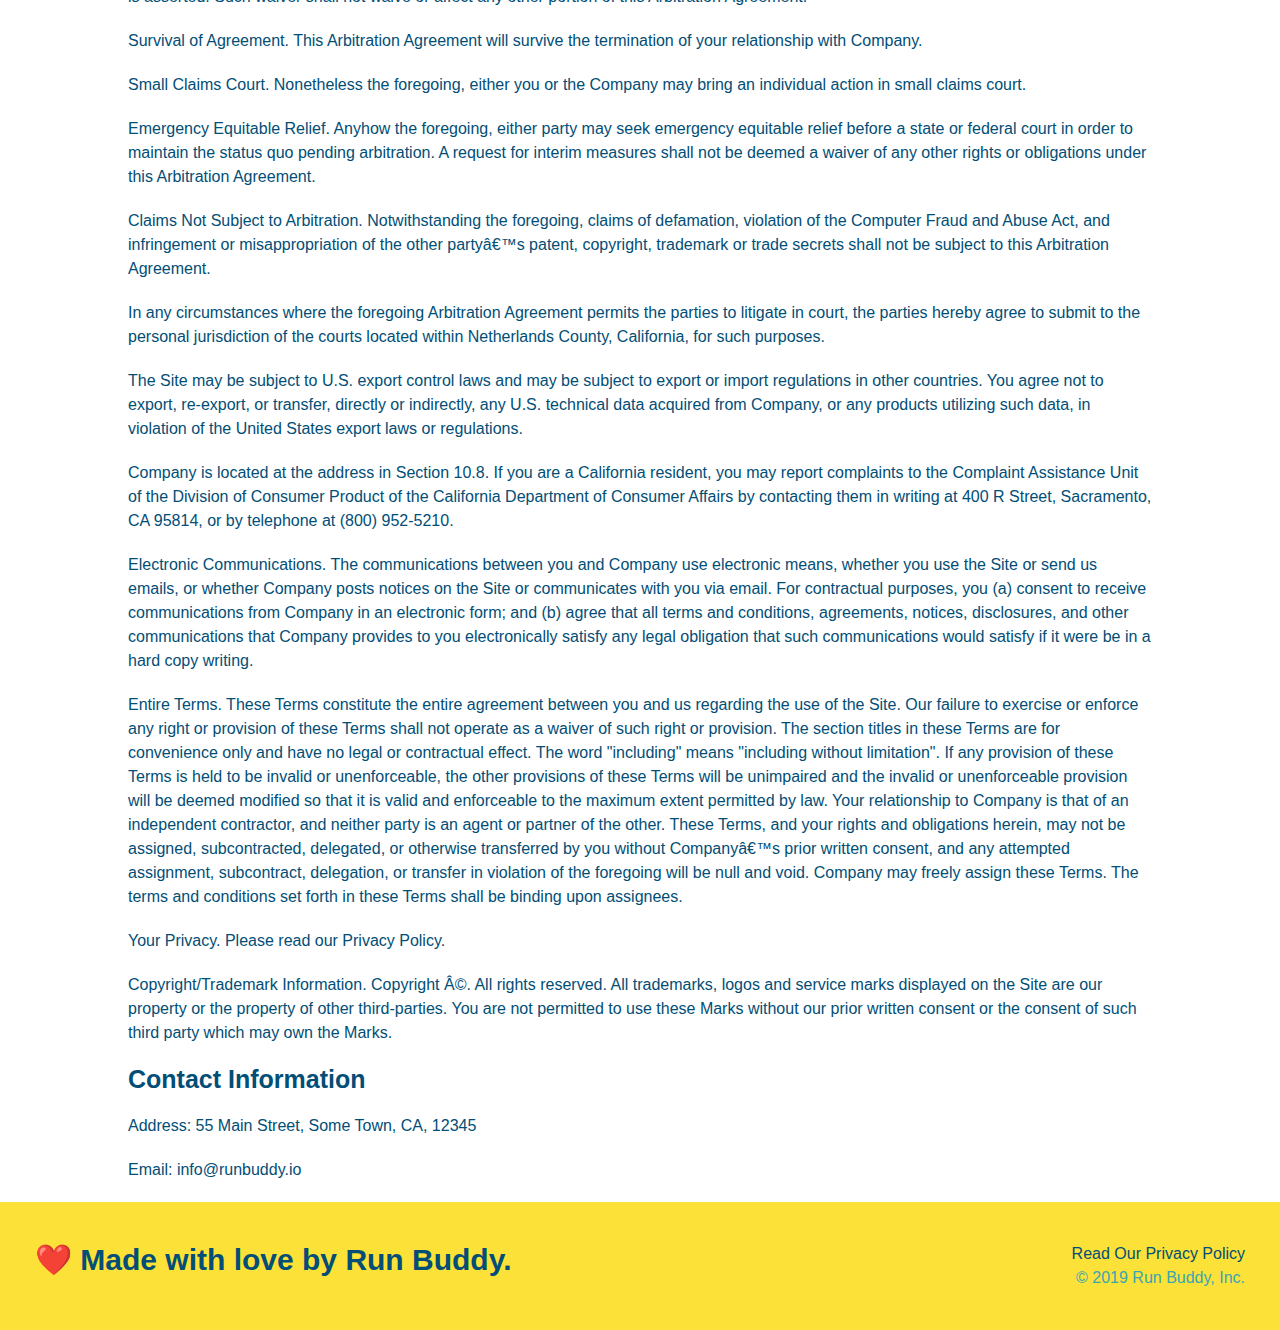
==== commit ebb42c41: "added media queries to css" ====
--- a/privacy-policy.html
+++ b/privacy-policy.html
@@ -3,6 +3,7 @@
 
   <head>
     <meta charset="UTF-8" />
+    <meta name="viewport" content="width=device-width, initial-scale=1.0" />
     <title>Privacy Policy - Run Buddy</title>
     <link rel="stylesheet" href="./assets/css/style.css">
     <link rel="stylesheet" href="./assets/css/secondary-styles.css" />
--- a/assets/css/style.css
+++ b/assets/css/style.css
@@ -8,6 +8,9 @@
 header {
     padding: 20px 35px;
     background-color: #39a6b2;
+    display: flex;
+    justify-content: space-between;
+    flex-wrap: wrap;
 }
 
 header h1{
@@ -15,7 +18,6 @@
     font-size: 36px;
     color: #fce138;
     margin: 0;
-    display: inline;
 }
 
 header a{
@@ -24,18 +26,21 @@
 }
 
 header nav{
-    float: right;
     margin: 7px 0;
 }
 
-header nav ul li {
-    display: inline;
+header nav ul {
+    display: flex;
+    flex-wrap: wrap;
+    justify-content: space-between;
+    align-items: center;
+    list-style: none;
 }
 
 header nav ul li a {
-    margin: 0 30px;
+    padding: 10px 15px;
     font-weight: lighter;
-    font-size: 22px;
+    font-size: 1.5vw;
 }
 
 /* body ---------------------------------------------------------------*/
@@ -46,23 +51,38 @@
 
 .hero {
     background-image: url("../images/hero-bg.jpg");
-    height: 600px;
     background-position: center;
     background-size: cover;
-    position: relative;
+    display: flex;
+    justify-content: center;
+    flex-wrap: wrap;
+    align-items: flex-start;
+}
+
+.hero-cta {
+    width: 35%;
+    text-align: right;
+    margin: 3.5%;
+    color: #fff;
+    font-size: 18px;
+    line-height: 1.2;
+}
+
+.hero-cta h2 {
+    font-style: italic;
+    font-size: 55px;
+    color: #fce138;
 }
 
 .hero-form {
     color: #024e76;
     background-color: #fce138;
     padding: 20px;
-    width: 505px;
     border-style: solid;
     border-width: 3px;
     border-color: #024e76;
-    position: absolute;
-    bottom: 120px;
-    right: 140px;
+    width: 40%;
+    margin: 3.5%;
 }
 
 .hero-form h3 {
@@ -96,13 +116,18 @@
     font-size: 16px;
 }
 
+.flex-row {
+    display: flex;
+  }
+
 .section-title {
-    font-size: 55px;
-    color: #024e76;
-    margin-bottom: 35px;
-    padding: 0 100px 20px 100px;
+    font-size: 48px;
+    color: #024e76;
     border-bottom: 3px solid;
-    display: inline-block;
+    padding-bottom: 20px;
+    text-align: center;
+    margin: 0 auto 35px auto;
+    width: 50%;
 }
 
 .primary-border {
@@ -111,10 +136,6 @@
 
 .secondary-border {
     border-color: #39a6b2;
-}
-
-.intro {
-    text-align: center;
 }
 
 .intro p {
@@ -123,82 +144,97 @@
     width: 80%;
     font-size: 20px;
     margin: 0 auto;
+    text-align: center;
 }
 
 .steps {
-    text-align: center;
     background: #fce138;
 }
 
-.steps div {
-    margin-bottom: 80px;
-}
-
-.steps img {
-    width: 15%;
-    margin: 10px 0;
-}
-
-.steps h3 {
+.step {
+    margin: 50px auto;
+    padding-bottom: 50px;
+    width: 80%;
+    border-bottom: 1px solid #39a6b2;
+    display: flex;
+    flex-wrap: wrap;
+    align-items: center;
+    justify-content: space-between;
+}
+
+.step h3 {
     color: #024e76;
     font-size: 46px;
-    margin-top: 10px;
-}
-
-.steps p {
+    flex: 1 30%;
+}
+
+.step-info {
+    flex: 2 70%;
+    display: flex;
+    flex-wrap: wrap;
+    align-items: center;
+}
+
+.step-img {
+    flex: 1 12%;
+    margin-right: 20px;
+}
+
+.step-img img {
+    max-width: 100%;
+}
+
+.step-text {
+    flex: 12;
+}
+
+.step-text p {
     color: #39a6b2;
-    font-size: 23px;
-}
-
-.steps span {
-    font-size: 38px;
+    font-size: 18px;
+}
+
+.step-text h4 {
+    font-size: 26px;
+    line-height: 1.5;
+    color: #024e76;
 }
 
 .trainers {
-    text-align: center;
+    width: 100%;
+    margin: 0 auto;
+    display: flex;
+    flex-wrap: wrap;
+    justify-content: space-around;
 }
 
 .trainer {
-    width: 900px;
-    margin: 0 auto 30px auto;
+    margin: 20px;
     background: #024e76;
     color: #fce138;
-    overflow: auto;
+    flex: 1;
 }
 
 .trainer img {
-    width: 35%;
-    float: left;
+    width: 100%;
 }
 
 .trainer-bio {
-    float: left;
-    padding: 35px;
-    width: 65%;
-}
-
-.text-left {
-    text-align: left;
-}
-
-.text-right {
-    text-align: right;
+    padding: 25px;
+    line-height: 1.3;
 }
 
 .trainer-bio h3 {
-    font-size: 32px;
-    margin-bottom: 8px;
+    font-size: 28px;
 }
 
 .trainer-bio h4 {
     font-weight: lighter;
-    font-size: 26px;
-    margin-bottom: 25px;
+    font-size: 22px;
+    margin-bottom: 15px;
 }
 
 .trainer-bio p {
     font-size: 17px;
-    line-height: 1.3;
 }
 
 .section-title {
@@ -211,25 +247,29 @@
 }
 
 .contact {
-    text-align: center;
     background: #024e76;
 }
 
 .contact h2 {
     color: #fce138;
+}
+
+.contact-info {
+    display: flex;
+    justify-content: space-between;
+    flex-wrap: wrap;
+}
+
+.contact-info > * {
+    flex: 1;
+    margin: 15px;
 }
 
 .contact-info iframe {
     height: 400px;
-    width: 400px;
 }
 
 .contact-info div {
-    width: 410px;
-    display: inline-block;
-    vertical-align: top;
-    text-align: left;
-    margin: 30px 0 0 60px;
     color: white;
 }
 
@@ -241,7 +281,7 @@
 .contact-info p, .contact-info address {
     margin: 20px 0;
     line-height: 1.5;
-    font-size: 20px;
+    font-size: 16px;
     font-style: normal;
 }
 
@@ -249,11 +289,34 @@
     color: #fce138;
 }
 
+.contact-form input, .contact-form textarea {
+    border: 1px solid #024e76;
+    display: block;
+    padding: 7px 15px;
+    font-size: 16px;
+    color: #024e76;
+    width: 100%;
+    margin-bottom: 15px;
+    margin-top: 5px;
+}
+
+.contact-form button {
+    width: 100%;
+    border: none;
+    background: #fce138;
+    color: #024e76;
+    text-align: center;
+    padding: 15px 0;
+    font-size: 16px;
+}
 /* footer ---------------------------------------------------------------*/
 footer {
     background: #fce138;
     width: 100%;
     padding: 40px 35px;
+    display: flex;
+    justify-content: space-between;
+    flex-wrap: wrap;
 }
 
 footer h2 {
@@ -275,4 +338,19 @@
 
 section {
     padding: 60px;
+}
+
+
+
+
+@media screen and (max-width: 980px) {
+
+}
+  
+@media screen and (max-width: 768px) {
+
+}
+  
+@media screen and (max-width: 575px) {
+
 }